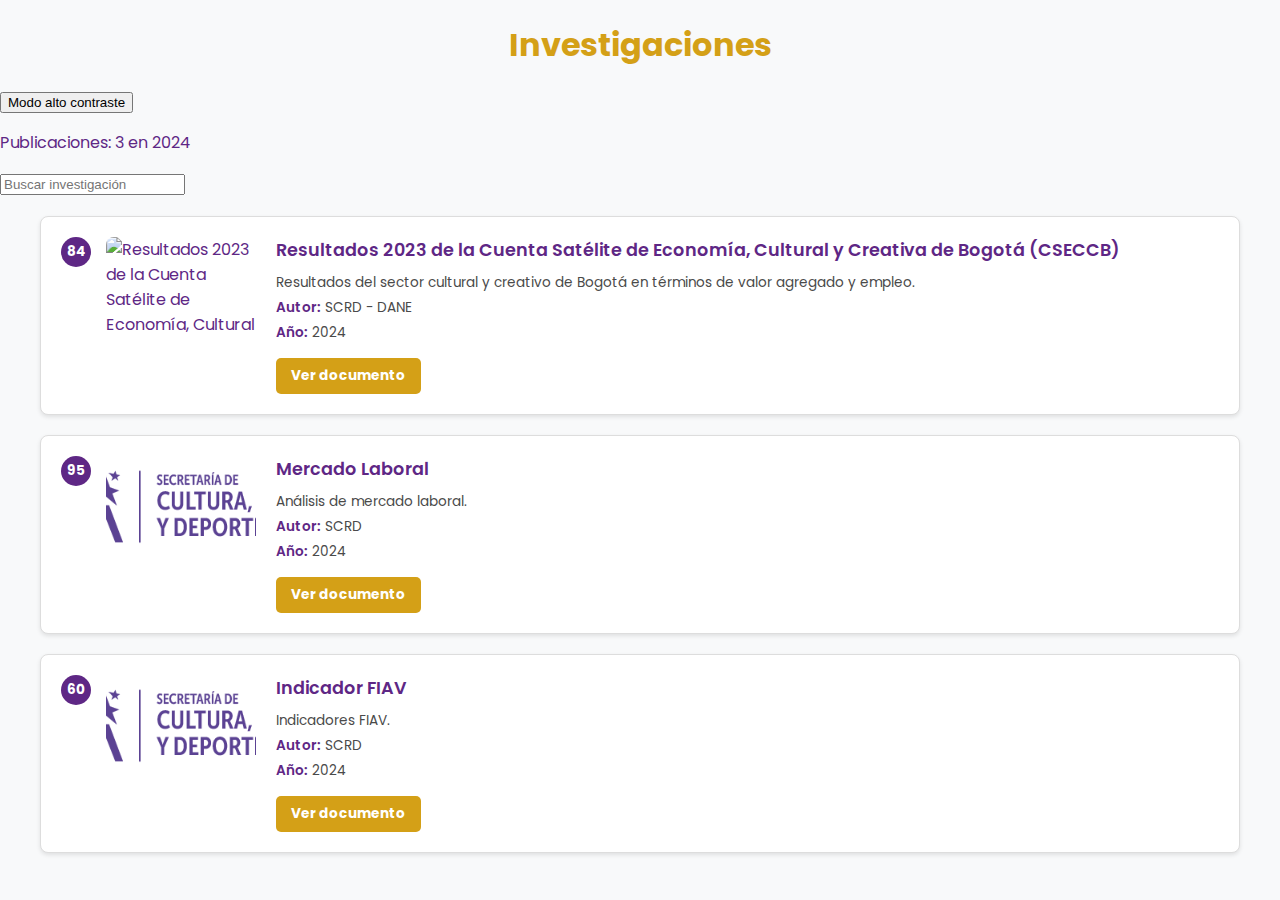
==== index.html @ 43e9cc3d "Update index.html" ====
<!DOCTYPE html>
<html lang="es">
<head>
    <meta charset="UTF-8">
    <meta name="viewport" content="width=device-width, initial-scale=1.0">
    <title>Investigaciones</title>
    <link rel="stylesheet" href="css/styles.css?v=2">
</head>
<body>
    <header>
        <h1>Investigaciones</h1>
        <!-- Botón para cambiar al modo alto contraste -->
        <button id="toggle-theme" class="theme-button">Modo alto contraste</button>
        <!-- Elemento para el conteo de publicaciones -->
        <p id="publicaciones-por-anio"></p>
        <input type="text" id="search-bar" placeholder="Buscar investigación">
    </header>
    <main id="investigaciones-container" class="grid-container"></main>
    <script src="js/scripts.js"></script>
    <script src="js/theme.js"></script> <!-- Nuevo script para el botón de tema -->
</body>
</html>
---- css/styles.css ----
/* Importar fuente Poppins desde Google Fonts */
@import url('https://fonts.googleapis.com/css2?family=Poppins:wght@400;600&display=swap');

/* Estilos generales */
body {
    font-family: 'Poppins', sans-serif; /* Fuente moderna y bonita */
    background-color: #f8f9fa;
    color: #5e2785; /* Morado oscuro */
    margin: 0;
    padding: 0;
}

/* Título principal */
header h1 {
    font-size: 2em;
    color: #d4a017; /* Amarillo oscuro */
    text-align: center;
    margin-bottom: 20px;
}

/* Contenedor principal */
.grid-container {
    display: block; /* Cambia de grid a block */
    max-width: 1200px;
    margin: 0 auto;
    padding: 20px;
}

/* Tarjetas */
.card {
    display: flex;
    align-items: flex-start;
    background-color: #fff;
    border: 1px solid #ddd;
    border-radius: 8px;
    box-shadow: 0 2px 4px rgba(0, 0, 0, 0.1);
    margin-bottom: 20px;
    padding: 20px;
    transition: transform 0.3s ease, box-shadow 0.3s ease;
}

.card:hover {
    transform: translateY(-3px);
    box-shadow: 0 6px 12px rgba(0, 0, 0, 0.15);
}

/* Imagen dentro de la tarjeta */
.card-img {
    width: 150px;
    height: 100px;
    object-fit: cover;
    border-radius: 8px;
    margin-right: 20px;
}

/* Contenido textual */
.card-content {
    flex: 1;
}

.card-content h3 {
    font-size: 1.1em; /* Tamaño de letra reducido */
    font-weight: 600; /* Resalta el título */
    color: #5e2785; /* Morado oscuro */
    margin: 0 0 10px;
}

.card-content p {
    margin: 5px 0;
    font-size: 0.85em; /* Tamaño más pequeño */
    color: #4a4a4a; /* Gris oscuro */
}

.card-content p strong {
    color: #5e2785; /* Morado oscuro para los textos importantes */
    font-weight: 600;
}

/* Botón */
.link-button {
    display: inline-block;
    margin-top: 10px;
    padding: 8px 15px;
    background-color: #d4a017; /* Amarillo oscuro */
    color: #fff;
    font-size: 0.85em; /* Tamaño más pequeño */
    font-weight: bold;
    text-decoration: none;
    border-radius: 5px;
    transition: background-color 0.3s ease;
}

.link-button:hover {
    background-color: #b38914; /* Amarillo más oscuro */
}

/* Numeración en las tarjetas */
.card::before {
    content: attr(data-id);
    display: inline-block;
    background-color: #5e2785; /* Morado oscuro */
    color: white;
    font-weight: bold;
    font-size: 0.85em; /* Tamaño más pequeño */
    border-radius: 50%;
    width: 30px;
    height: 30px;
    text-align: center;
    line-height: 30px;
    margin-right: 15px;
}
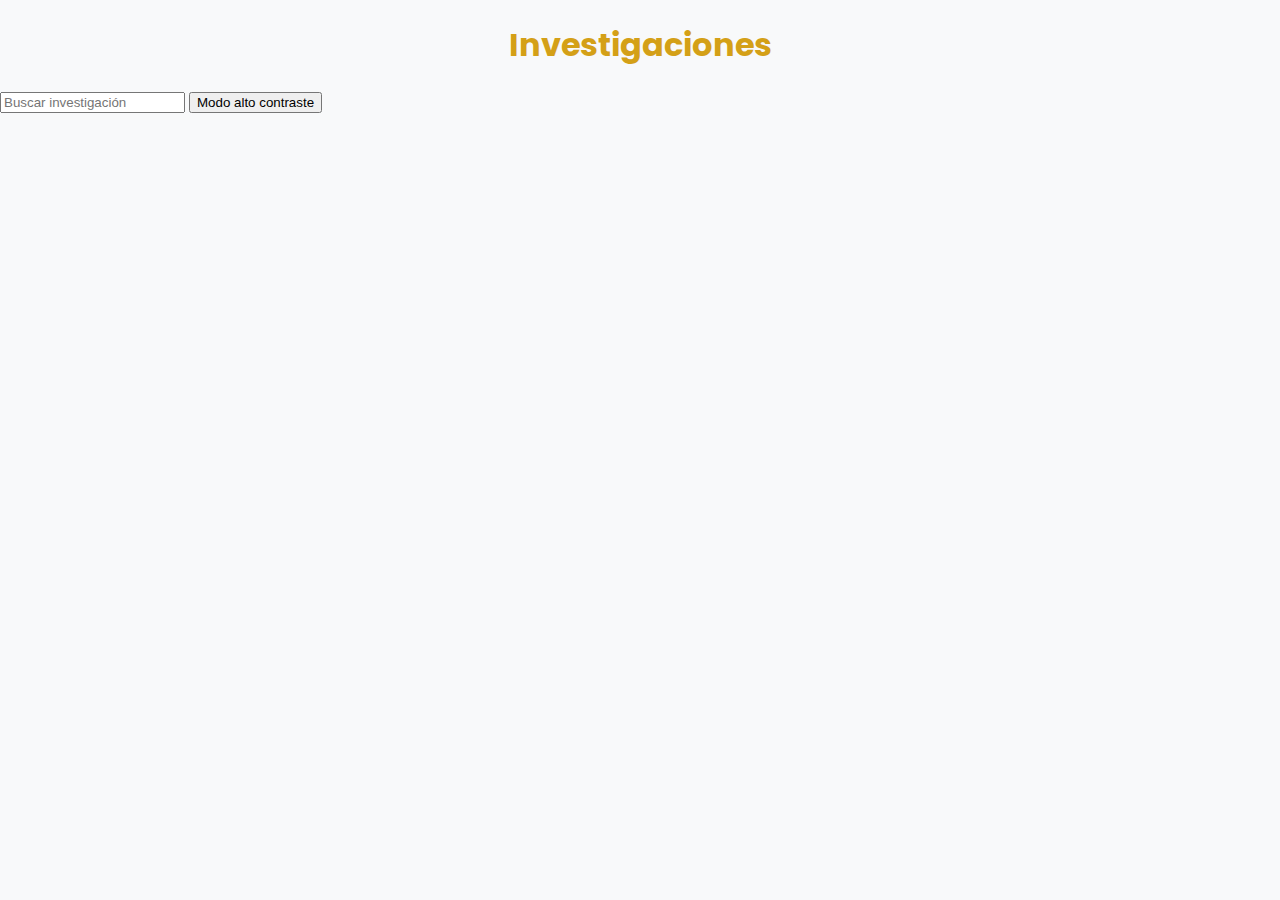
==== commit 0b37759a: "Update index.html" ====
--- a/index.html
+++ b/index.html
@@ -9,14 +9,12 @@
 <body>
     <header>
         <h1>Investigaciones</h1>
-        <!-- Botón para cambiar al modo alto contraste -->
-        <button id="toggle-theme" class="theme-button">Modo alto contraste</button>
-        <!-- Elemento para el conteo de publicaciones -->
         <p id="publicaciones-por-anio"></p>
         <input type="text" id="search-bar" placeholder="Buscar investigación">
+        <!-- Botón de modo alto contraste -->
+        <button id="toggle-theme" class="contrast-button">Modo alto contraste</button>
     </header>
     <main id="investigaciones-container" class="grid-container"></main>
     <script src="js/scripts.js"></script>
-    <script src="js/theme.js"></script> <!-- Nuevo script para el botón de tema -->
 </body>
 </html>
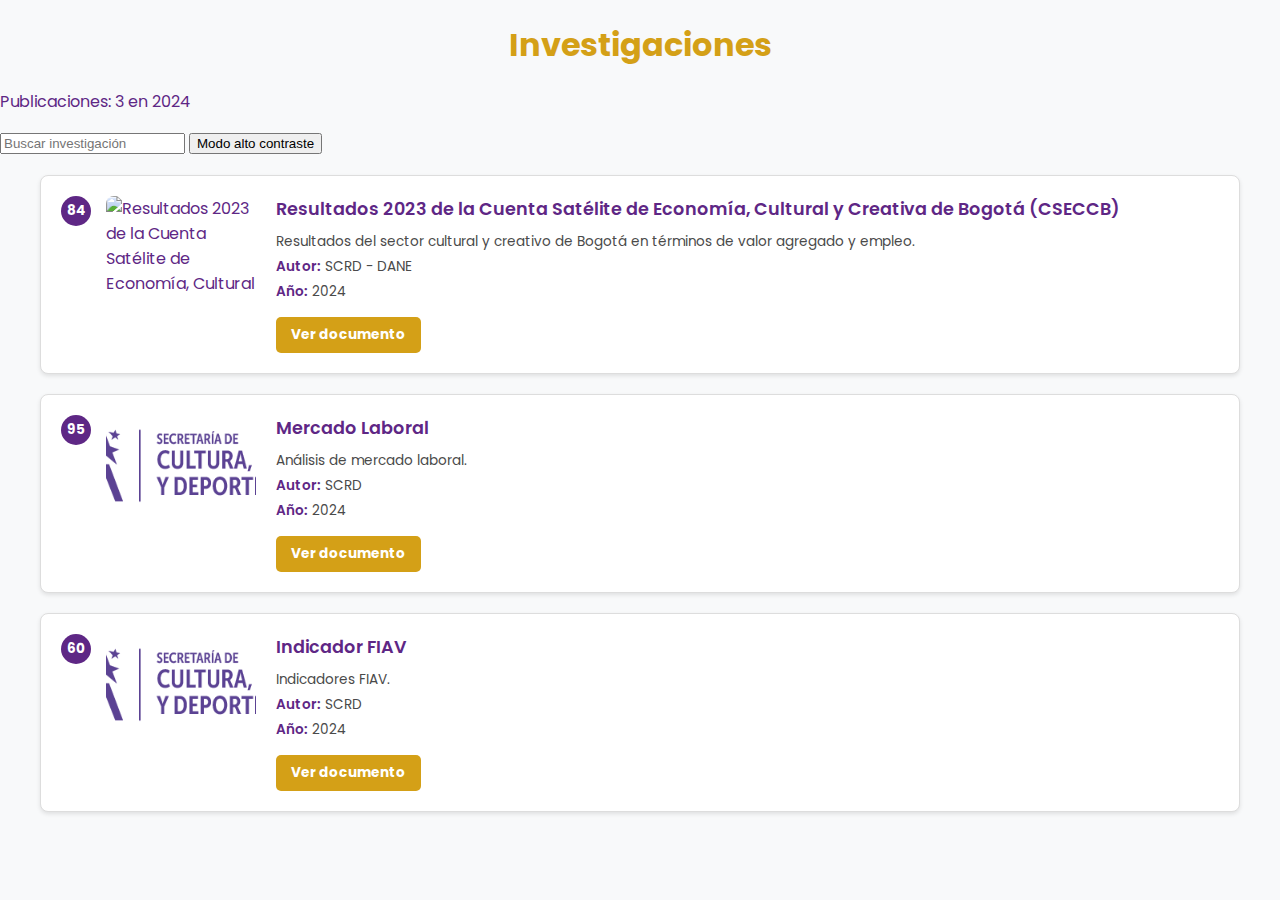
==== commit 2fb60a38: "Update index.html" ====
--- a/index.html
+++ b/index.html
@@ -12,9 +12,119 @@
         <p id="publicaciones-por-anio"></p>
         <input type="text" id="search-bar" placeholder="Buscar investigación">
         <!-- Botón de modo alto contraste -->
-        <button id="toggle-theme" class="contrast-button">Modo alto contraste</button>
+        <button id="toggle-theme" class="contrast-button" aria-label="Cambiar a modo alto contraste">Modo alto contraste</button>
     </header>
     <main id="investigaciones-container" class="grid-container"></main>
-    <script src="js/scripts.js"></script>
+    <script>
+        async function cargarInvestigaciones() {
+            try {
+                const response = await fetch('data/investigaciones.json');
+                const investigaciones = await response.json();
+
+                // Contenedor de las tarjetas
+                const container = document.getElementById('investigaciones-container');
+                const searchBar = document.getElementById('search-bar'); // Input del buscador
+                const toggleThemeButton = document.getElementById('toggle-theme'); // Botón de cambio de tema
+                container.innerHTML = '';
+
+                // Contador de publicaciones por año
+                const publicacionesPorAnio = {};
+                investigaciones.forEach((investigacion) => {
+                    const anio = investigacion.anio;
+                    publicacionesPorAnio[anio] = (publicacionesPorAnio[anio] || 0) + 1;
+                });
+
+                // Actualizar el texto del conteo en la página
+                const publicacionesTexto = document.getElementById('publicaciones-por-anio');
+                publicacionesTexto.textContent = `Publicaciones: ${Object.entries(publicacionesPorAnio)
+                    .map(([anio, cantidad]) => `${cantidad} en ${anio}`)
+                    .join(' · ')}`;
+
+                // Función para renderizar las tarjetas
+                function mostrarInvestigaciones(filtradas) {
+                    container.innerHTML = ''; // Limpiar el contenedor
+
+                    if (filtradas.length === 0) {
+                        container.innerHTML = '<p>No se encontraron resultados.</p>';
+                        return;
+                    }
+
+                    filtradas.forEach((investigacion) => {
+                        const card = document.createElement('div');
+                        card.className = 'card';
+                        card.setAttribute('data-id', investigacion.id);
+
+                        const img = document.createElement('img');
+                        img.src = investigacion.imagen;
+                        img.alt = investigacion.titulo;
+                        img.className = 'card-img';
+
+                        const cardContent = document.createElement('div');
+                        cardContent.className = 'card-content';
+
+                        const titulo = document.createElement('h3');
+                        titulo.textContent = investigacion.titulo;
+
+                        const descripcion = document.createElement('p');
+                        descripcion.textContent = investigacion.descripcion;
+
+                        const autor = document.createElement('p');
+                        autor.innerHTML = `<strong>Autor:</strong> ${investigacion.autor}`;
+
+                        const anio = document.createElement('p');
+                        anio.innerHTML = `<strong>Año:</strong> ${investigacion.anio}`;
+
+                        const linkButton = document.createElement('a');
+                        linkButton.href = investigacion.link;
+                        linkButton.textContent = 'Ver documento';
+                        linkButton.className = 'link-button';
+                        linkButton.target = '_blank';
+
+                        cardContent.appendChild(titulo);
+                        cardContent.appendChild(descripcion);
+                        cardContent.appendChild(autor);
+                        cardContent.appendChild(anio);
+                        cardContent.appendChild(linkButton);
+
+                        card.appendChild(img);
+                        card.appendChild(cardContent);
+
+                        container.appendChild(card);
+                    });
+                }
+
+                // Mostrar todas las investigaciones inicialmente
+                mostrarInvestigaciones(investigaciones);
+
+                // Filtrar las investigaciones en tiempo real
+                searchBar.addEventListener('input', (e) => {
+                    const termino = e.target.value.toLowerCase(); // Convierte el texto a minúsculas
+                    const filtradas = investigaciones.filter((investigacion) => {
+                        return (
+                            investigacion.titulo.toLowerCase().includes(termino) ||
+                            investigacion.descripcion.toLowerCase().includes(termino) ||
+                            investigacion.autor.toLowerCase().includes(termino) ||
+                            investigacion.anio.toString().includes(termino)
+                        );
+                    });
+
+                    mostrarInvestigaciones(filtradas);
+                });
+
+                // Lógica para cambiar de tema
+                toggleThemeButton.addEventListener('click', () => {
+                    document.body.classList.toggle('high-contrast');
+                    toggleThemeButton.textContent = 
+                        document.body.classList.contains('high-contrast') 
+                        ? 'Modo normal' 
+                        : 'Modo alto contraste';
+                });
+            } catch (error) {
+                console.error('Error al cargar las investigaciones:', error);
+            }
+        }
+
+        document.addEventListener('DOMContentLoaded', cargarInvestigaciones);
+    </script>
 </body>
 </html>
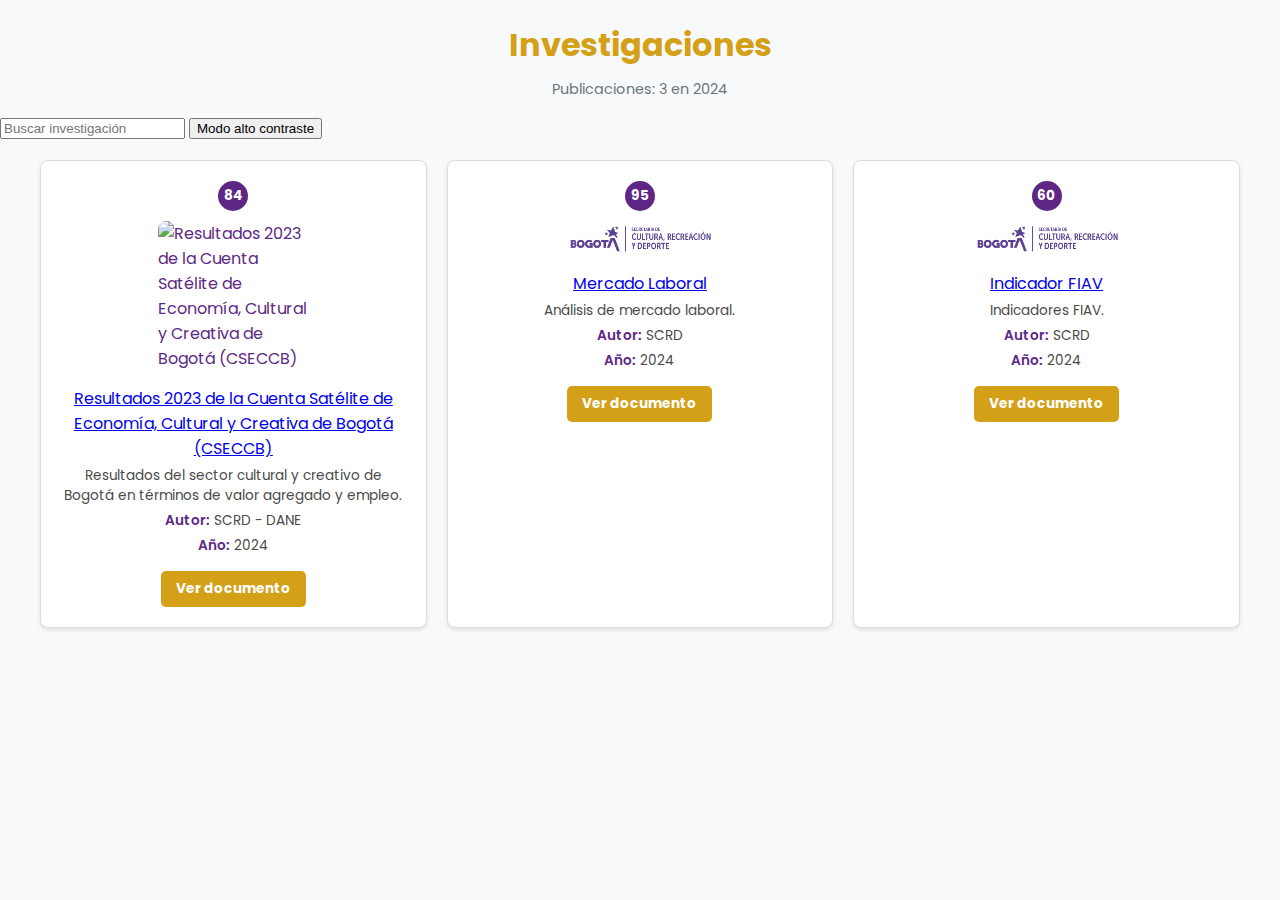
==== commit bc5870a1: "Update index.html" ====
--- a/index.html
+++ b/index.html
@@ -62,8 +62,12 @@
                         const cardContent = document.createElement('div');
                         cardContent.className = 'card-content';
 
-                        const titulo = document.createElement('h3');
+                        // Cambiar título a un enlace
+                        const titulo = document.createElement('a'); 
+                        titulo.href = investigacion.pagina; // Usar la página específica
                         titulo.textContent = investigacion.titulo;
+                        titulo.className = 'investigation-title';
+                        titulo.target = '_blank'; // Abrir en una nueva pestaña
 
                         const descripcion = document.createElement('p');
                         descripcion.textContent = investigacion.descripcion;
@@ -74,8 +78,9 @@
                         const anio = document.createElement('p');
                         anio.innerHTML = `<strong>Año:</strong> ${investigacion.anio}`;
 
+                        // Ajustar el botón "Ver documento"
                         const linkButton = document.createElement('a');
-                        linkButton.href = investigacion.link;
+                        linkButton.href = investigacion.pagina; // Usar la página específica
                         linkButton.textContent = 'Ver documento';
                         linkButton.className = 'link-button';
                         linkButton.target = '_blank';
--- a/css/styles.css
+++ b/css/styles.css
@@ -3,7 +3,7 @@
 
 /* Estilos generales */
 body {
-    font-family: 'Poppins', sans-serif; /* Fuente moderna y bonita */
+    font-family: 'Poppins', sans-serif;
     background-color: #f8f9fa;
     color: #5e2785; /* Morado oscuro */
     margin: 0;
@@ -15,12 +15,25 @@
     font-size: 2em;
     color: #d4a017; /* Amarillo oscuro */
     text-align: center;
-    margin-bottom: 20px;
+    margin-bottom: 10px;
+}
+
+/* Publicaciones */
+#publicaciones-por-anio {
+    font-size: 0.9em;
+    color: #6c757d; /* Color gris */
+    text-align: center;
+    margin: 0 auto 15px; /* Espaciado superior e inferior */
+    display: flex; /* Flexbox para más control */
+    justify-content: center; /* Centra horizontalmente */
+    align-items: center; /* Alinea verticalmente */
 }
 
 /* Contenedor principal */
 .grid-container {
-    display: block; /* Cambia de grid a block */
+    display: grid;
+    grid-template-columns: repeat(auto-fit, minmax(280px, 1fr)); /* Ajusta automáticamente las columnas */
+    gap: 20px;
     max-width: 1200px;
     margin: 0 auto;
     padding: 20px;
@@ -29,33 +42,35 @@
 /* Tarjetas */
 .card {
     display: flex;
-    align-items: flex-start;
+    flex-direction: column; /* Cambia a columna en pantallas pequeñas */
+    align-items: center;
     background-color: #fff;
     border: 1px solid #ddd;
     border-radius: 8px;
     box-shadow: 0 2px 4px rgba(0, 0, 0, 0.1);
-    margin-bottom: 20px;
     padding: 20px;
     transition: transform 0.3s ease, box-shadow 0.3s ease;
 }
 
 .card:hover {
-    transform: translateY(-3px);
-    box-shadow: 0 6px 12px rgba(0, 0, 0, 0.15);
+    transform: translateY(-3px) scale(1.02); /* Leve aumento */
+    box-shadow: 0 8px 16px rgba(0, 0, 0, 0.2); /* Sombra más intensa */
 }
 
 /* Imagen dentro de la tarjeta */
 .card-img {
-    width: 150px;
-    height: 100px;
+    width: 100%; /* Asegura que ocupe todo el ancho en pantallas pequeñas */
+    height: auto;
+    max-width: 150px;
     object-fit: cover;
     border-radius: 8px;
-    margin-right: 20px;
+    margin-bottom: 15px;
 }
 
 /* Contenido textual */
 .card-content {
     flex: 1;
+    text-align: center; /* Centra el texto en pantallas pequeñas */
 }
 
 .card-content h3 {
@@ -63,6 +78,18 @@
     font-weight: 600; /* Resalta el título */
     color: #5e2785; /* Morado oscuro */
     margin: 0 0 10px;
+}
+
+/* Título como enlace */
+.card-content h3 a {
+    color: #5e2785; /* Morado oscuro */
+    text-decoration: none; /* Sin subrayado */
+    transition: color 0.3s ease;
+}
+
+.card-content h3 a:hover {
+    color: #d4a017; /* Amarillo oscuro */
+    text-decoration: underline; /* Subrayado al pasar */
 }
 
 .card-content p {
@@ -87,11 +114,12 @@
     font-weight: bold;
     text-decoration: none;
     border-radius: 5px;
-    transition: background-color 0.3s ease;
+    transition: background-color 0.3s ease, transform 0.2s ease;
 }
 
 .link-button:hover {
-    background-color: #b38914; /* Amarillo más oscuro */
+    background-color: #b38914; /* Más oscuro */
+    transform: scale(1.05); /* Leve aumento */
 }
 
 /* Numeración en las tarjetas */
@@ -107,5 +135,71 @@
     height: 30px;
     text-align: center;
     line-height: 30px;
-    margin-right: 15px;
-}
+    margin-bottom: 10px; /* Ajusta el espacio */
+}
+
+/* Modo alto contraste */
+body.high-contrast {
+    background-color: #000; /* Fondo negro */
+    color: #fff; /* Texto blanco */
+}
+
+body.high-contrast .card {
+    background-color: #1a1a1a; /* Fondo oscuro */
+    border: 1px solid #fff; /* Bordes blancos */
+}
+
+body.high-contrast .link-button {
+    background-color: #fff; /* Botón blanco */
+    color: #000; /* Texto negro */
+}
+
+body.high-contrast .link-button:hover {
+    background-color: #ccc; /* Gris claro */
+    color: #000; /* Texto negro */
+}
+
+body.high-contrast .card::before {
+    background-color: #fff; /* Números en blanco */
+    color: #000; /* Texto negro */
+}
+
+/* Ajustes responsivos */
+@media (max-width: 768px) {
+    header h1 {
+        font-size: 1.5em;
+        margin-bottom: 15px;
+    }
+
+    #publicaciones-por-anio {
+        font-size: 0.8em; /* Reduce el tamaño del texto */
+        margin-bottom: 15px; /* Ajusta el espacio para móviles */
+    }
+
+    .grid-container {
+        padding: 10px;
+        gap: 15px;
+    }
+
+    .card {
+        padding: 15px;
+    }
+
+    .card-content h3 {
+        font-size: 1em; /* Reduce el tamaño del título */
+    }
+
+    .card-content p {
+        font-size: 0.8em; /* Reduce el tamaño del texto */
+    }
+
+    .link-button {
+        font-size: 0.8em; /* Reduce el tamaño del botón */
+        padding: 7px 10px; /* Ajusta el padding */
+    }
+
+    .card-img {
+        max-width: 120px; /* Reduce el tamaño máximo de la imagen */
+        margin-bottom: 10px;
+    }
+}
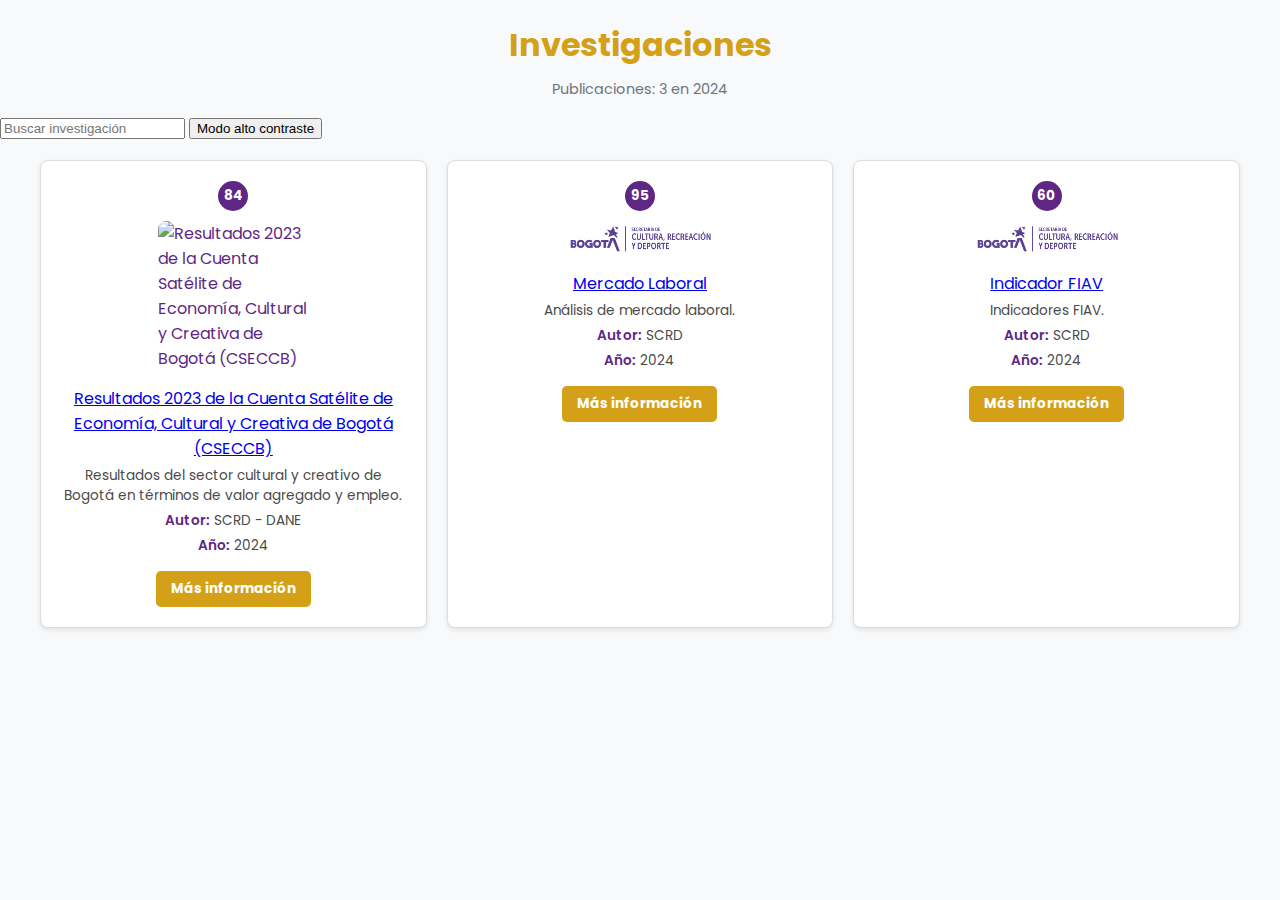
==== commit a51a49e6: "Update index.html" ====
--- a/index.html
+++ b/index.html
@@ -5,6 +5,16 @@
     <meta name="viewport" content="width=device-width, initial-scale=1.0">
     <title>Investigaciones</title>
     <link rel="stylesheet" href="css/styles.css?v=2">
+
+    <!-- Google tag (gtag.js) -->
+    <script async src="https://www.googletagmanager.com/gtag/js?id=G-X6RG3BYB89"></script>
+    <script>
+        window.dataLayer = window.dataLayer || [];
+        function gtag(){dataLayer.push(arguments);}
+        gtag('js', new Date());
+
+        gtag('config', 'G-X6RG3BYB89');
+    </script>
 </head>
 <body>
     <header>
@@ -78,10 +88,10 @@
                         const anio = document.createElement('p');
                         anio.innerHTML = `<strong>Año:</strong> ${investigacion.anio}`;
 
-                        // Ajustar el botón "Ver documento"
+                        // Ajustar el botón "Más información"
                         const linkButton = document.createElement('a');
                         linkButton.href = investigacion.pagina; // Usar la página específica
-                        linkButton.textContent = 'Ver documento';
+                        linkButton.textContent = 'Más información';
                         linkButton.className = 'link-button';
                         linkButton.target = '_blank';
 
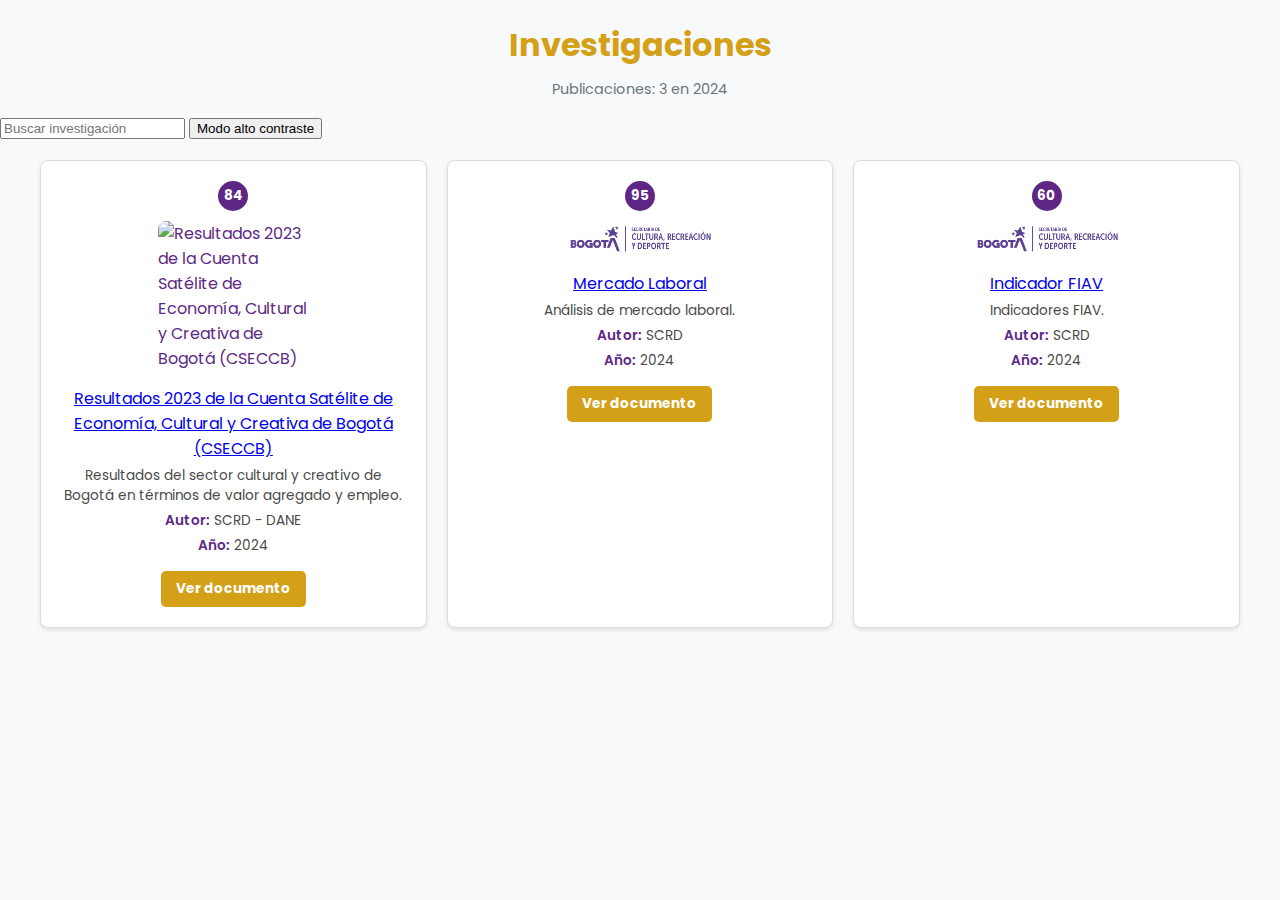
==== commit fb5af511: "Update index.html" ====
--- a/index.html
+++ b/index.html
@@ -88,10 +88,10 @@
                         const anio = document.createElement('p');
                         anio.innerHTML = `<strong>Año:</strong> ${investigacion.anio}`;
 
-                        // Ajustar el botón "Más información"
+                        // Ajustar el botón "Ver documento"
                         const linkButton = document.createElement('a');
                         linkButton.href = investigacion.pagina; // Usar la página específica
-                        linkButton.textContent = 'Más información';
+                        linkButton.textContent = 'Ver documento';
                         linkButton.className = 'link-button';
                         linkButton.target = '_blank';
 
